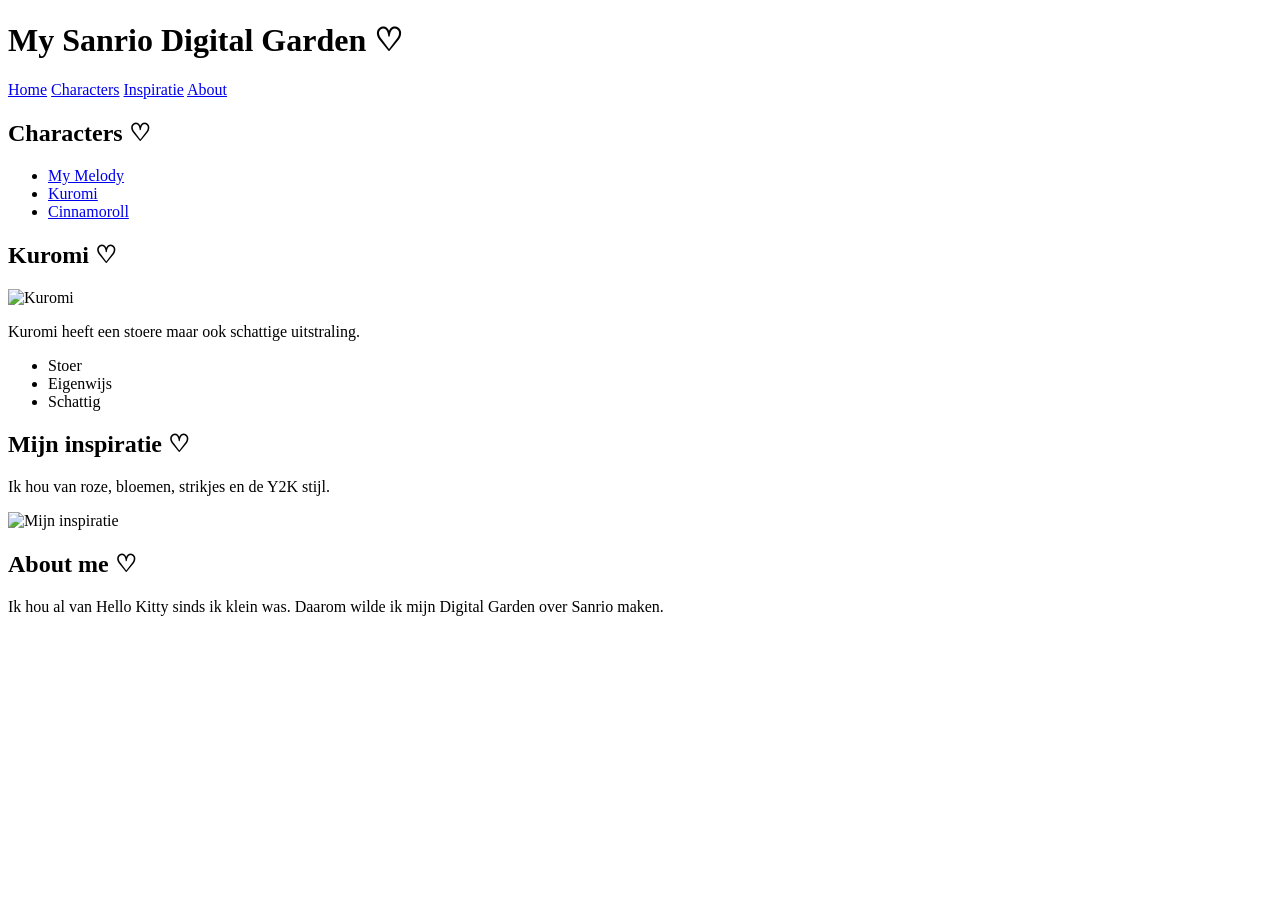
==== schets.html @ de29f205 "README bijgewerkt met lesdag6(voortgang)" ====
<!doctype html>
<html lang="nl">
  <head>
    <meta charset="UTF-8" />
    <meta name="viewport" content="width=device-width, initial-scale=1.0" />
    <title>My Sanrio Digital Garden</title>
  </head>

  <body>
    <header>
      <h1>My Sanrio Digital Garden ♡</h1>

      <nav>
        <a href="#home">Home</a>
        <a href="#characters">Characters</a>
        <a href="#inspiratie">Inspiratie</a>
        <a href="#about">About</a>
      </nav>
    </header>

    <main id="home">
      <section id="characters">
        <h2>Characters ♡</h2>

        <ul>
          <li><a href="#melody">My Melody</a></li>
          <li><a href="#kuromi">Kuromi</a></li>
          <li><a href="#cinnamoroll">Cinnamoroll</a></li>
        </ul>
      </section>

      <section id="kuromi">
        <h2>Kuromi ♡</h2>

        <img src="images/kuromi.png" alt="Kuromi" />

        <p>Kuromi heeft een stoere maar ook schattige uitstraling.</p>

        <ul>
          <li>Stoer</li>
          <li>Eigenwijs</li>
          <li>Schattig</li>
        </ul>
      </section>

      <section id="inspiratie">
        <h2>Mijn inspiratie ♡</h2>

        <p>Ik hou van roze, bloemen, strikjes en de Y2K stijl.</p>

        <img src="images/inspiratie.png" alt="Mijn inspiratie" />
      </section>

      <section id="about">
        <h2>About me ♡</h2>

        <p>
          Ik hou al van Hello Kitty sinds ik klein was. Daarom wilde ik mijn
          Digital Garden over Sanrio maken.
        </p>
      </section>
    </main>
  </body>
</html>
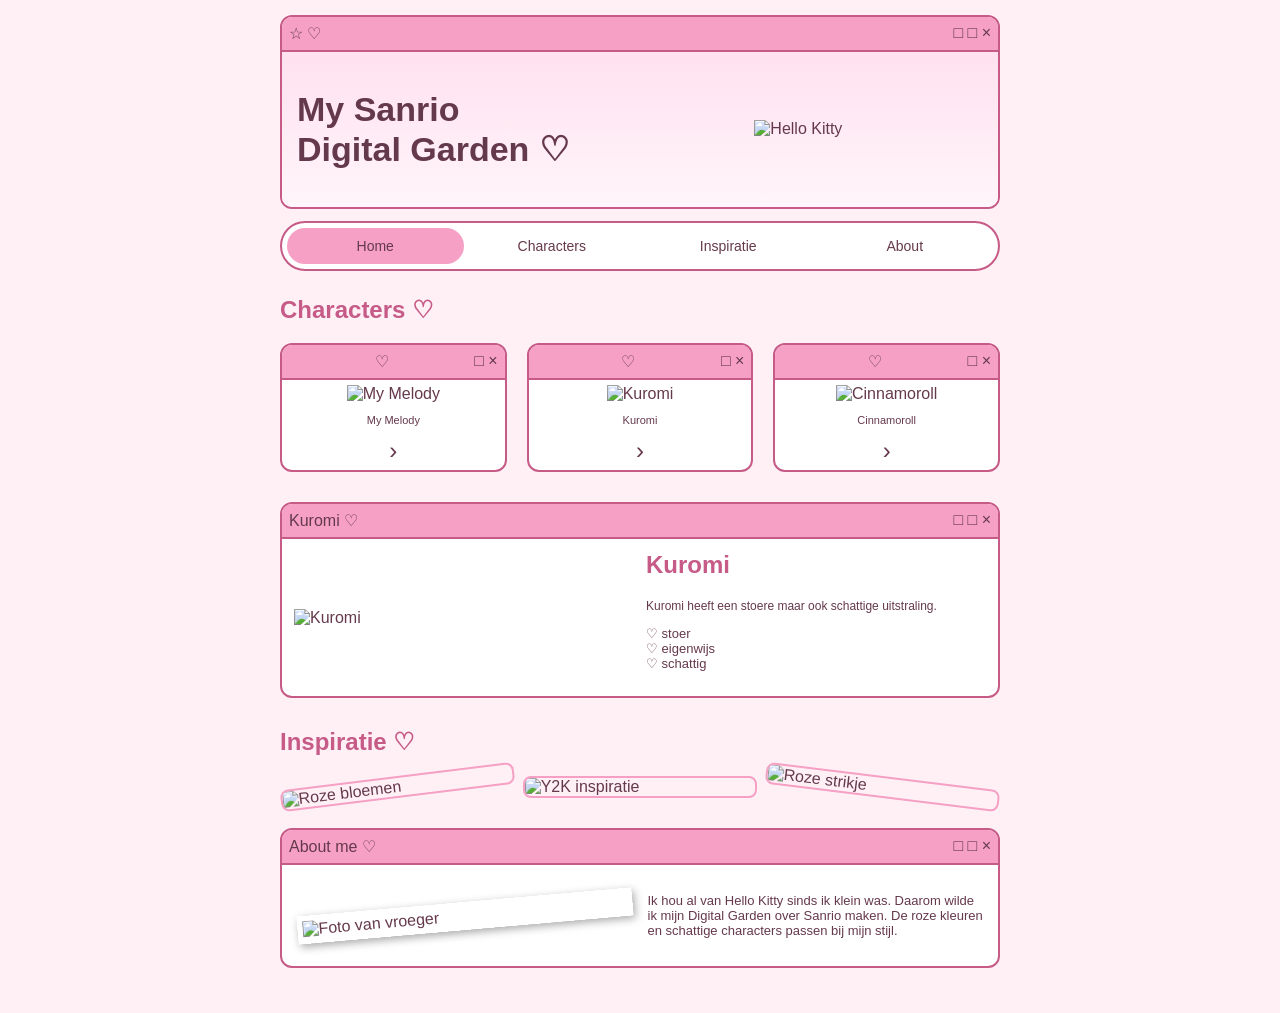
==== commit 019cc197: "README bijgewerkt met lesdag7 + schets.html en schets.css toegevoegd/aangepast" ====
--- a/schets.html
+++ b/schets.html
@@ -4,60 +4,103 @@
     <meta charset="UTF-8" />
     <meta name="viewport" content="width=device-width, initial-scale=1.0" />
     <title>My Sanrio Digital Garden</title>
+    <link rel="stylesheet" href="css/schets.css" />
   </head>
 
   <body>
-    <header>
-      <h1>My Sanrio Digital Garden ♡</h1>
+    <header id="home" class="window">
+      <div class="window-bar">☆ ♡ <span>□ □ ×</span></div>
 
-      <nav>
-        <a href="#home">Home</a>
-        <a href="#characters">Characters</a>
-        <a href="#inspiratie">Inspiratie</a>
-        <a href="#about">About</a>
-      </nav>
+      <div class="header-content">
+        <h1>My Sanrio<br />Digital Garden ♡</h1>
+        <img src="sanrio-images/hello-kitty.png" alt="Hello Kitty" />
+      </div>
     </header>
 
-    <main id="home">
+    <nav class="slider-nav">
+      <span class="slider-highlight"></span>
+
+      <a href="#home">Home</a>
+      <a href="#characters">Characters</a>
+      <a href="#inspiratie">Inspiratie</a>
+      <a href="#about">About</a>
+    </nav>
+
+    <main>
       <section id="characters">
         <h2>Characters ♡</h2>
 
-        <ul>
-          <li><a href="#melody">My Melody</a></li>
-          <li><a href="#kuromi">Kuromi</a></li>
-          <li><a href="#cinnamoroll">Cinnamoroll</a></li>
+        <ul class="character-grid">
+          <li class="window">
+            <div class="window-bar">♡ <span>□ ×</span></div>
+            <a href="#melody">
+              <img src="sanrio-images/mymelody.png" alt="My Melody" />
+              <p>My Melody</p>
+              <span>›</span>
+            </a>
+          </li>
+
+          <li class="window">
+            <div class="window-bar">♡ <span>□ ×</span></div>
+            <a href="#kuromi">
+              <img src="sanrio-images/kuromi.png" alt="Kuromi" />
+              <p>Kuromi</p>
+              <span>›</span>
+            </a>
+          </li>
+
+          <li class="window">
+            <div class="window-bar">♡ <span>□ ×</span></div>
+            <a href="#cinnamoroll">
+              <img src="sanrio-images/cinnamoroll.png" alt="Cinnamoroll" />
+              <p>Cinnamoroll</p>
+              <span>›</span>
+            </a>
+          </li>
         </ul>
       </section>
 
-      <section id="kuromi">
-        <h2>Kuromi ♡</h2>
+      <section id="kuromi" class="window">
+        <div class="window-bar">Kuromi ♡ <span>□ □ ×</span></div>
 
-        <img src="images/kuromi.png" alt="Kuromi" />
+        <div class="kuromi-content">
+          <img src="sanrio-images/kuromi.png" alt="Kuromi" />
 
-        <p>Kuromi heeft een stoere maar ook schattige uitstraling.</p>
+          <div>
+            <h2>Kuromi</h2>
+            <p>Kuromi heeft een stoere maar ook schattige uitstraling.</p>
 
-        <ul>
-          <li>Stoer</li>
-          <li>Eigenwijs</li>
-          <li>Schattig</li>
-        </ul>
+            <ul>
+              <li>♡ stoer</li>
+              <li>♡ eigenwijs</li>
+              <li>♡ schattig</li>
+            </ul>
+          </div>
+        </div>
       </section>
 
       <section id="inspiratie">
-        <h2>Mijn inspiratie ♡</h2>
+        <h2>Inspiratie ♡</h2>
 
-        <p>Ik hou van roze, bloemen, strikjes en de Y2K stijl.</p>
-
-        <img src="images/inspiratie.png" alt="Mijn inspiratie" />
+        <div class="collage">
+          <img src="sanrio-images/bloemen.png" alt="Roze bloemen" />
+          <img src="sanrio-images/y2k.png" alt="Y2K inspiratie" />
+          <img src="sanrio-images/strikje.png" alt="Roze strikje" />
+        </div>
       </section>
 
-      <section id="about">
-        <h2>About me ♡</h2>
+      <section id="about" class="window">
+        <div class="window-bar">About me ♡ <span>□ □ ×</span></div>
 
-        <p>
-          Ik hou al van Hello Kitty sinds ik klein was. Daarom wilde ik mijn
-          Digital Garden over Sanrio maken.
-        </p>
+        <div class="about-content">
+          <img src="sanrio-images/vroeger.jpg" alt="Foto van vroeger" />
+
+          <p>
+            Ik hou al van Hello Kitty sinds ik klein was. Daarom wilde ik mijn
+            Digital Garden over Sanrio maken. De roze kleuren en schattige
+            characters passen bij mijn stijl.
+          </p>
+        </div>
       </section>
     </main>
   </body>
--- a/css/schets.css
+++ b/css/schets.css
@@ -0,0 +1,257 @@
+:root {
+  --roze: #f5a0c4;
+  --lichtroze: #fff0f6;
+  --donkerroze: #c65b87;
+  --tekst: #65394c;
+}
+
+* {
+  box-sizing: border-box;
+}
+
+body {
+  margin: 0;
+  padding: 15px;
+  background: var(--lichtroze);
+  color: var(--tekst);
+  font-family: Arial, sans-serif;
+}
+
+h2 {
+  color: var(--donkerroze);
+}
+
+img {
+  max-width: 100%;
+  height: auto;
+}
+
+.window {
+  background: white;
+  border: 2px solid var(--donkerroze);
+  border-radius: 12px;
+  overflow: hidden;
+}
+
+.window-bar {
+  background: var(--roze);
+  padding: 7px;
+  border-bottom: 2px solid var(--donkerroze);
+}
+
+.window-bar span {
+  float: right;
+}
+
+.header-content {
+  display: grid;
+  grid-template-columns: 2fr 1fr;
+  align-items: center;
+  padding: 15px;
+  background: linear-gradient(#ffe1ef, #fff5fa);
+}
+
+h1 {
+  font-size: 23px;
+}
+
+.header-content img {
+  width: 100%;
+}
+
+/* Navigatiebalk */
+.slider-nav {
+  display: grid;
+  grid-template-columns: repeat(4, minmax(0, 1fr));
+  position: relative;
+  padding: 5px;
+  margin: 12px 0 25px;
+  background: white;
+  border: 2px solid var(--donkerroze);
+  border-radius: 30px;
+}
+
+.slider-highlight {
+  position: absolute;
+  top: 5px;
+  bottom: 5px;
+  left: 5px;
+  width: calc((100% - 10px) / 4);
+  background: var(--roze);
+  border-radius: 25px;
+  transform: translateX(0);
+  transition: transform 0.4s ease;
+}
+
+.slider-nav a {
+  position: relative;
+  z-index: 1;
+  padding: 10px 0;
+  text-align: center;
+  color: var(--tekst);
+  text-decoration: none;
+  font-size: clamp(10px, 2.8vw, 14px);
+}
+
+body:has(#characters:target) .slider-highlight {
+  transform: translateX(100%);
+}
+
+body:has(#inspiratie:target) .slider-highlight {
+  transform: translateX(200%);
+}
+
+body:has(#about:target) .slider-highlight {
+  transform: translateX(300%);
+}
+
+html {
+  scroll-behavior: smooth;
+}
+
+@media (prefers-reduced-motion: reduce) {
+  html {
+    scroll-behavior: auto;
+  }
+
+  .slider-highlight {
+    transition: none;
+  }
+}
+
+section {
+  margin-bottom: 30px;
+}
+
+.character-grid {
+  display: grid;
+  grid-template-columns: 1fr;
+  gap: 8px;
+  padding: 0;
+  list-style: none;
+}
+
+.character-grid li {
+  text-align: center;
+}
+
+.character-grid a {
+  display: block;
+  padding: 5px;
+  color: var(--tekst);
+  text-decoration: none;
+}
+
+.character-grid img {
+  width: 100%;
+  aspect-ratio: 1;
+  object-fit: contain;
+}
+
+.character-grid p {
+  font-size: 11px;
+  overflow-wrap: anywhere;
+}
+
+.character-grid a span {
+  font-size: 24px;
+}
+
+.kuromi-content {
+  display: grid;
+  grid-template-columns: 1fr;
+  gap: 12px;
+  padding: 12px;
+  align-items: center;
+}
+
+.kuromi-content h2 {
+  margin-top: 0;
+}
+
+.kuromi-content p {
+  font-size: 12px;
+}
+
+.kuromi-content ul {
+  padding: 0;
+  list-style: none;
+  font-size: 13px;
+}
+
+.collage {
+  display: grid;
+  grid-template-columns: repeat(3, minmax(0, 1fr));
+  gap: 8px;
+  align-items: center;
+}
+
+.collage img {
+  width: 100%;
+  border: 2px solid var(--roze);
+  border-radius: 8px;
+}
+
+.collage img:nth-child(1) {
+  transform: rotate(-7deg);
+}
+
+.collage img:nth-child(3) {
+  transform: rotate(7deg);
+}
+
+.about-content {
+  display: grid;
+  grid-template-columns: 1fr;
+  gap: 15px;
+  padding: 15px;
+  align-items: center;
+}
+
+.about-content img {
+  border: 5px solid white;
+  box-shadow: 2px 3px 8px #aaaaaa;
+  transform: rotate(-5deg);
+}
+
+.about-content p {
+  font-size: 13px;
+}
+
+@media (width > 600px) {
+  body {
+    max-width: 750px;
+    margin: auto;
+  }
+
+  h1 {
+    font-size: 34px;
+  }
+
+  .character-grid {
+    grid-template-columns: repeat(3, 1fr);
+    gap: 20px;
+  }
+
+  .kuromi-content {
+    grid-template-columns: 1fr 1fr;
+  }
+
+  .about-content {
+    grid-template-columns: 1fr 1fr;
+  }
+}
+
+@media (width <= 350px) {
+  body {
+    padding: 10px;
+  }
+
+  .slider-nav a {
+    font-size: 10px;
+  }
+
+  h1 {
+    font-size: 20px;
+  }
+}
